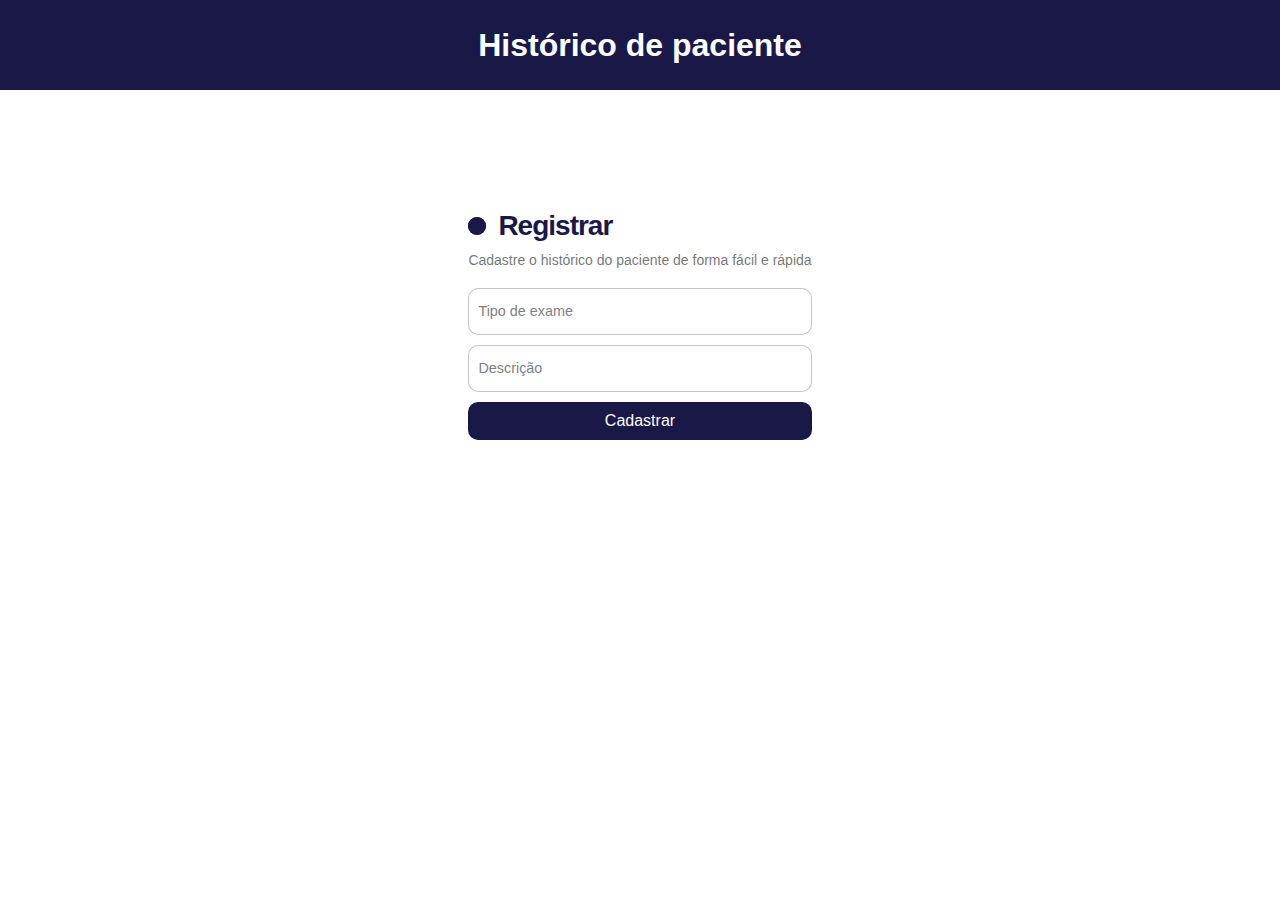
==== HistoricoDoPaciente/index.html @ 922f051d "Add files via upload" ====
<!DOCTYPE html>
<html lang="pt-br">
<head>
    <meta charset="UTF-8">
    <meta name="viewport" content="width=device-width, initial-scale=1.0">
    <title>historico do paciente</title>
    <link rel="stylesheet" href="style.css">
</head>
<body>
    <section class="parteDeCima">
        <h1>Histórico de paciente</h1>
    </section>

    <section class="parteDeBaixo">
        <form class="form">
            <p class="title">Registrar</p>
            <p class="message">Cadastre o histórico do paciente de forma fácil e rápida </p>
                <div class="flex">
            </div>  
                    
            <label>
                <input required="" placeholder="" type="text" class="input">
                <span>Tipo de exame</span>
            </label> 
                
            <label>
                <input required="" placeholder="" type="text" class="input">
                <span>Descrição</span>
            </label>
            <button class="submit">Cadastrar</button>
        </form>
    </section>


</body>
</html>
---- HistoricoDoPaciente/style.css ----
*{
    margin: 0;
    padding: 0;
    box-sizing: border-box;
    border: 0;
    font-family: "DM sans" ,sans-serif;
}

.parteDeCima{
    width: 100%;
    height: 10vh;
    background-color: #191847;
    display: flex;
    justify-content: center;
    align-items: center;
}

.parteDeCima h1{
    color: white;
}

.parteDeBaixo{
    display: flex;
    flex-direction: column;
    justify-content: center;
    align-items: center;
    margin-top: 100px;
}

.form {
    display: flex;
    flex-direction: column;
    gap: 10px;
    max-width: 450px;
    background-color: #fff;
    padding: 20px;
    border-radius: 20px;
    position: relative;
  }

  .title {
    font-size: 28px;
    color: #191847;
    font-weight: 600;
    letter-spacing: -1px;
    position: relative;
    display: flex;
    align-items: center;
    padding-left: 30px;
  }
  
  .title::before,.title::after {
    position: absolute;
    content: "";
    height: 16px;
    width: 16px;
    border-radius: 50%;
    left: 0px;
    background-color: #191847;
  }
  
  .title::before {
    width: 18px;
    height: 18px;
    background-color: #191847;
  }
  
  .title::after {
    width: 18px;
    height: 18px;
    animation: pulse 1s linear infinite;
  }
  
  .message, .signin {
    color: rgba(88, 87, 87, 0.822);
    font-size: 14px;
  }
  
  .signin {
    text-align: center;
  }
  
  .signin a {
    color: #191847;
  }
  
  .signin a:hover {
    text-decoration: underline #191847;
  }
  
  .flex {
    display: flex;
    width: 100%;
    gap: 6px;
  }
  
  .form label {
    position: relative;
  }
  
  .form label .input {
    width: 100%;
    padding: 10px 10px 20px 10px;
    outline: 0;
    border: 1px solid rgba(105, 105, 105, 0.397);
    border-radius: 10px;
  }
  
  .form label .input + span {
    position: absolute;
    left: 10px;
    top: 15px;
    color: grey;
    font-size: 0.9em;
    cursor: text;
    transition: 0.3s ease;
  }
  
  .form label .input:placeholder-shown + span {
    top: 15px;
    font-size: 0.9em;
  }
  
  .form label .input:focus + span,.form label .input:valid + span {
    top: 30px;
    font-size: 0.7em;
    font-weight: 600;
  }
  
  .submit {
    border: none;
    outline: none;
    background-color: #191847;
    padding: 10px;
    border-radius: 10px;
    color: #fff;
    font-size: 16px;
    transform: .3s ease;
    cursor: pointer;
  }
  
  .submit:hover {
    background-color: #0f0f2c;
  }
  
  @keyframes pulse {
    from {
      transform: scale(0.9);
      opacity: 1;
    }
  
    to {
      transform: scale(1.8);
      opacity: 0;
    }
  }
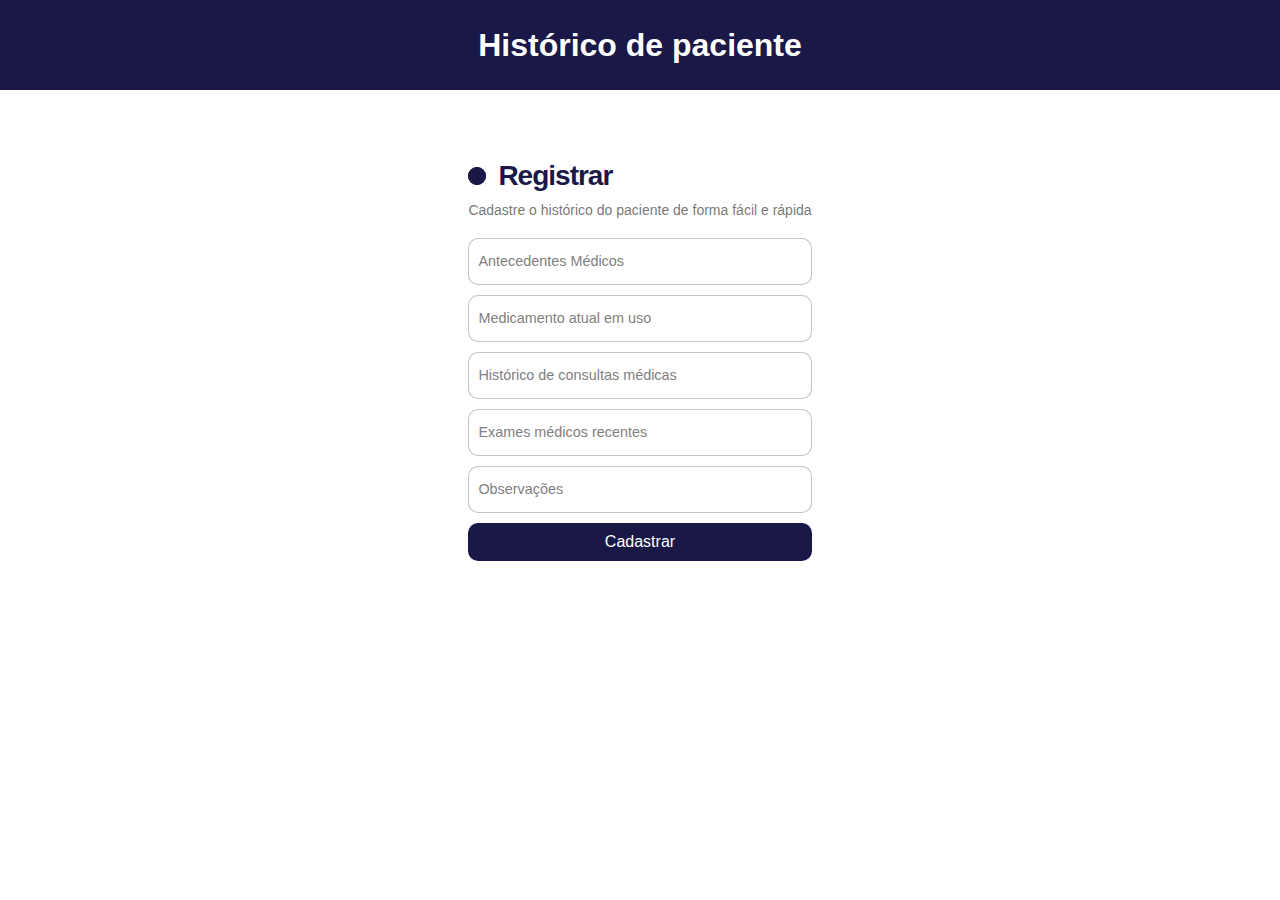
==== commit 6768ac8c: "Add files via upload" ====
--- a/HistoricoDoPaciente/index.html
+++ b/HistoricoDoPaciente/index.html
@@ -20,13 +20,29 @@
                     
             <label>
                 <input required="" placeholder="" type="text" class="input">
-                <span>Tipo de exame</span>
+                <span>Antecedentes Médicos</span>
             </label> 
                 
             <label>
                 <input required="" placeholder="" type="text" class="input">
-                <span>Descrição</span>
+                <span>Medicamento atual em uso</span>
             </label>
+
+            <label>
+                <input required="" placeholder="" type="text" class="input">
+                <span>Histórico de consultas médicas</span>
+            </label>
+
+            <label>
+                <input required="" placeholder="" type="text" class="input">
+                <span>Exames médicos recentes</span>
+            </label>
+
+            <label>
+                <input required="" placeholder="" type="text" class="input">
+                <span>Observações</span>
+            </label>
+
             <button class="submit">Cadastrar</button>
         </form>
     </section>
--- a/HistoricoDoPaciente/style.css
+++ b/HistoricoDoPaciente/style.css
@@ -24,7 +24,7 @@
     flex-direction: column;
     justify-content: center;
     align-items: center;
-    margin-top: 100px;
+    margin-top: 50px;
 }
 
 .form {
